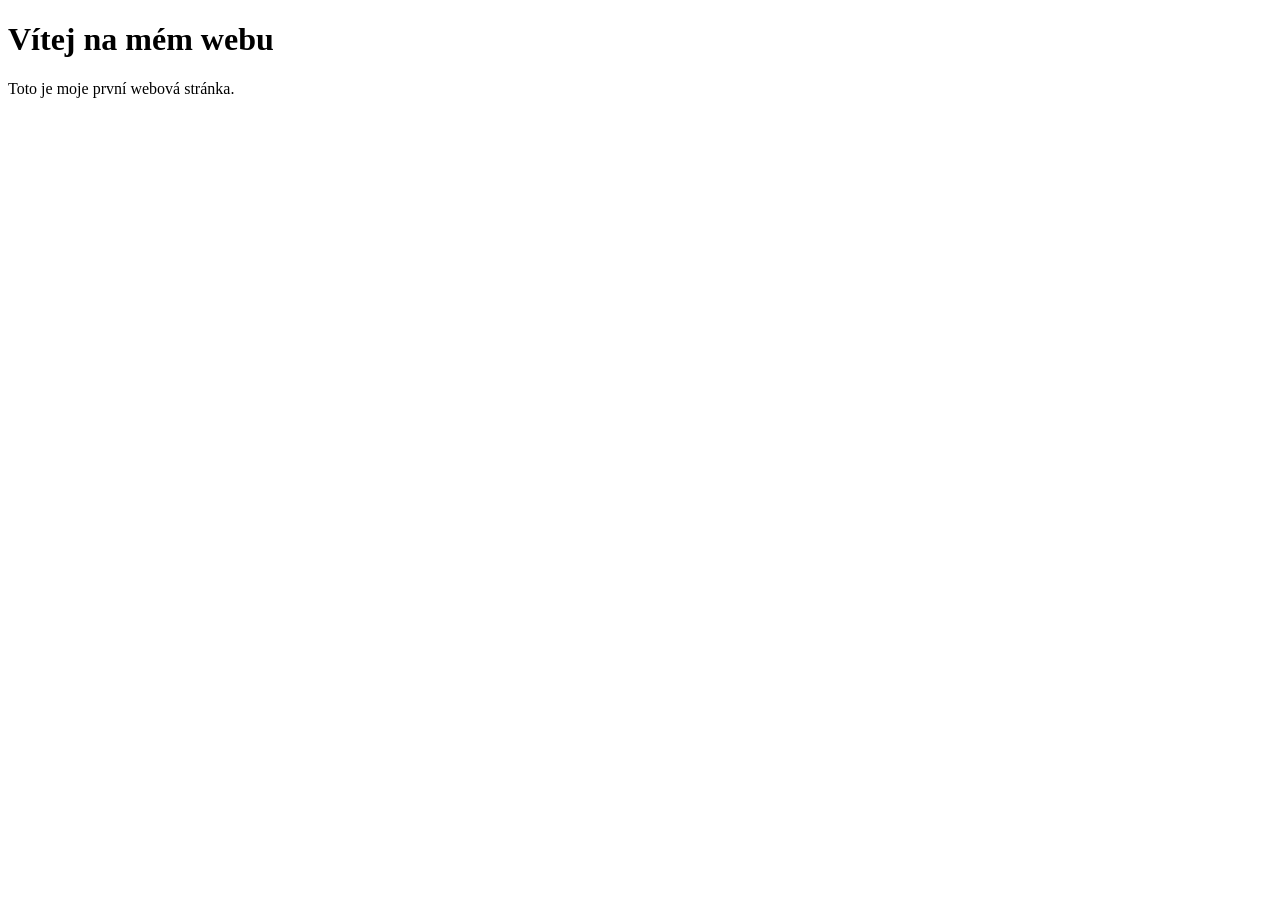
==== index.html @ 87fc3388 "Prvni verze" ====
<!DOCTYPE html>
<html lang="cs">
<head>
    <meta charset="UTF-8">
    <title>Můj web</title>
</head>
<body>

    <h1>Vítej na mém webu</h1>

    <p>Toto je moje první webová stránka.</p>

</body>
</html>
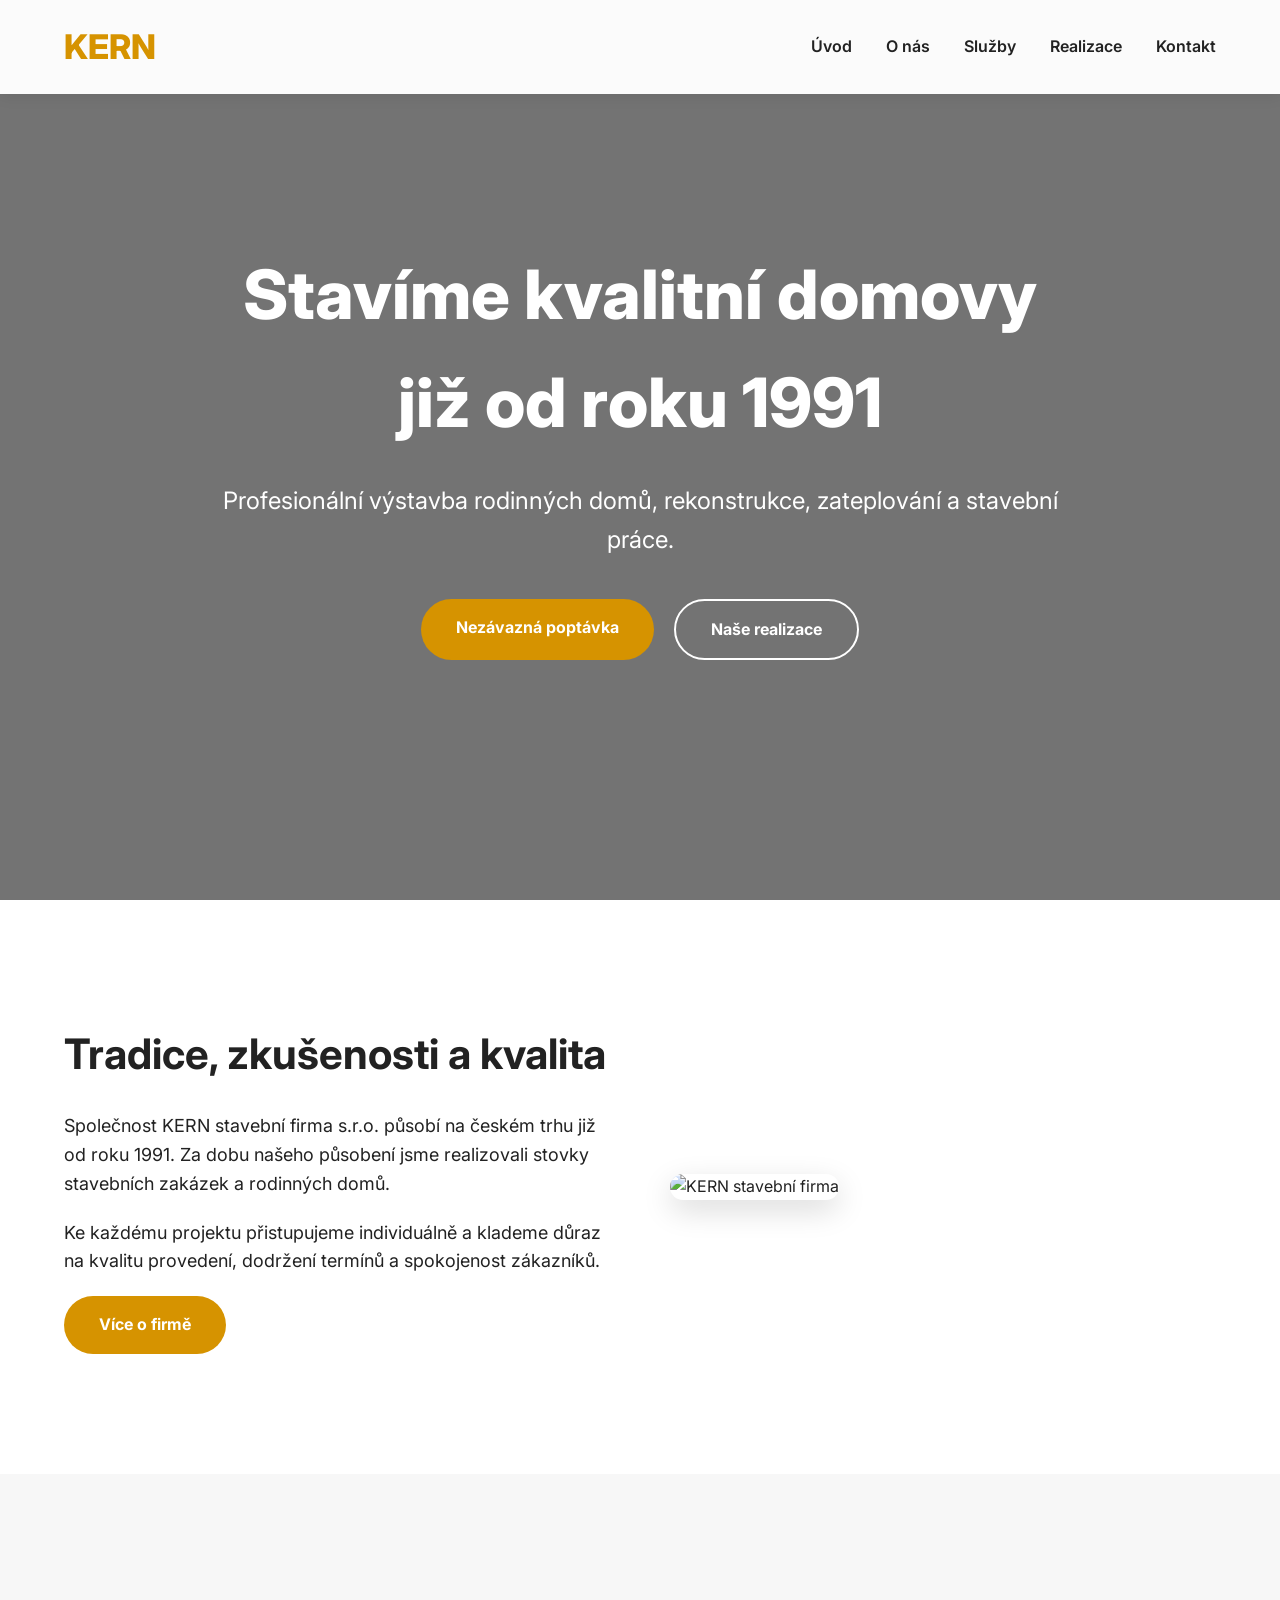
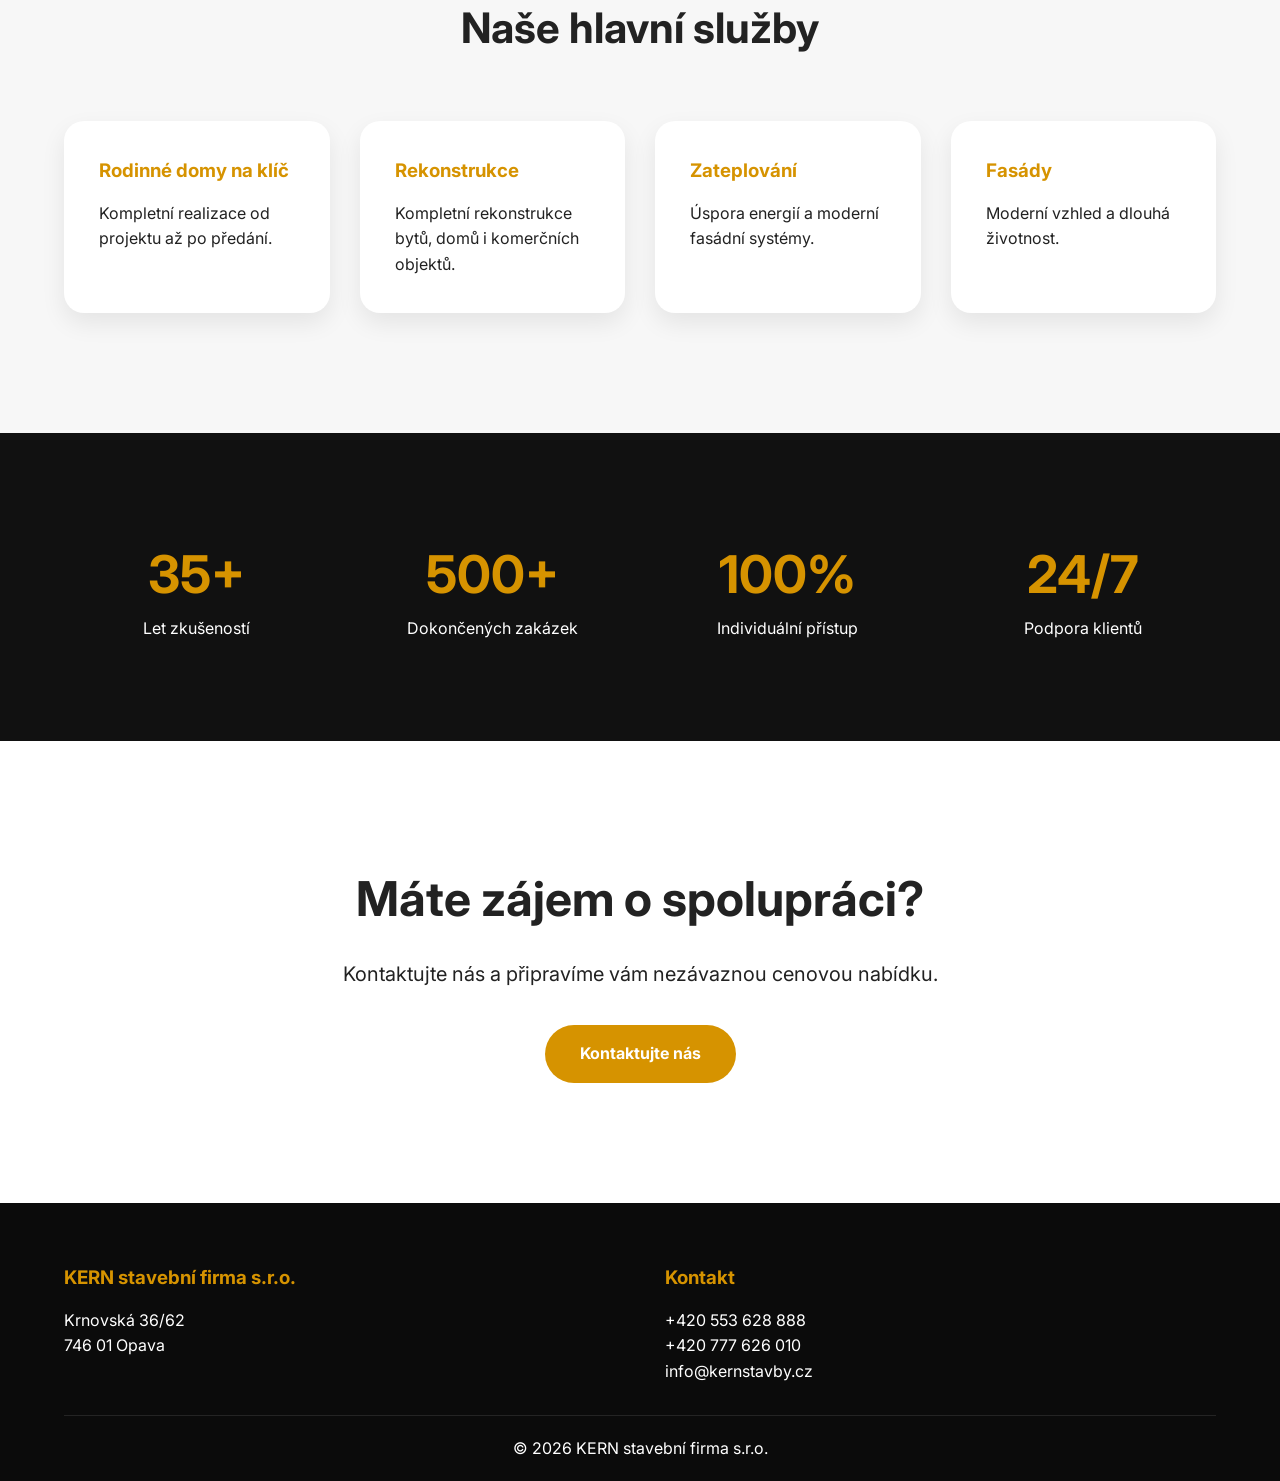
==== commit 29e3d7ca: "Pridan formular" ====
--- a/index.html
+++ b/index.html
@@ -1,14 +1,272 @@
 <!DOCTYPE html>
 <html lang="cs">
+
 <head>
-    <meta charset="UTF-8">
-    <title>Můj web</title>
+
+<meta charset="UTF-8">
+<meta name="viewport" content="width=device-width, initial-scale=1.0">
+
+<title>KERN stavební firma s.r.o.</title>
+
+<link rel="preconnect" href="https://fonts.googleapis.com">
+<link rel="preconnect" href="https://fonts.gstatic.com" crossorigin>
+
+<link href="https://fonts.googleapis.com/css2?family=Inter:wght@300;400;500;600;700;800&display=swap" rel="stylesheet">
+
+<link rel="stylesheet" href="style.css">
+
 </head>
+
 <body>
 
-    <h1>Vítej na mém webu</h1>
-
-    <p>Toto je moje první webová stránka.</p>
+<header>
+
+<div class="container">
+
+<div class="navbar">
+
+<a href="index.html" class="logo">
+KERN
+</a>
+
+<nav>
+
+<a href="index.html">Úvod</a>
+<a href="o-nas.html">O nás</a>
+<a href="sluzby.html">Služby</a>
+<a href="realizace.html">Realizace</a>
+<a href="kontakt.html">Kontakt</a>
+
+</nav>
+
+</div>
+
+</div>
+
+</header>
+
+<section class="hero">
+
+<div class="hero-overlay"></div>
+
+<div class="hero-content">
+
+<h1>
+Stavíme kvalitní domovy již od roku 1991
+</h1>
+
+<p>
+Profesionální výstavba rodinných domů,
+rekonstrukce, zateplování a stavební práce.
+</p>
+
+<div class="hero-buttons">
+
+<a href="kontakt.html" class="btn-primary">
+Nezávazná poptávka
+</a>
+
+<a href="realizace.html" class="btn-secondary">
+Naše realizace
+</a>
+
+</div>
+
+</div>
+
+</section>
+
+<section class="intro">
+
+<div class="container">
+
+<div class="intro-grid">
+
+<div>
+
+<h2>
+Tradice, zkušenosti a kvalita
+</h2>
+
+<p>
+Společnost KERN stavební firma s.r.o.
+působí na českém trhu již od roku 1991.
+Za dobu našeho působení jsme realizovali
+stovky stavebních zakázek a rodinných domů.
+</p>
+
+<p>
+Ke každému projektu přistupujeme individuálně
+a klademe důraz na kvalitu provedení,
+dodržení termínů a spokojenost zákazníků.
+</p>
+
+<a href="o-nas.html" class="btn-primary">
+Více o firmě
+</a>
+
+</div>
+
+<div>
+
+<img src="images/firma.jpg" alt="KERN stavební firma">
+
+</div>
+
+</div>
+
+</div>
+
+</section>
+
+<section class="services-home">
+
+<div class="container">
+
+<h2>
+Naše hlavní služby
+</h2>
+
+<div class="cards">
+
+<div class="card">
+
+<h3>Rodinné domy na klíč</h3>
+
+<p>
+Kompletní realizace od projektu až po předání.
+</p>
+
+</div>
+
+<div class="card">
+
+<h3>Rekonstrukce</h3>
+
+<p>
+Kompletní rekonstrukce bytů,
+domů i komerčních objektů.
+</p>
+
+</div>
+
+<div class="card">
+
+<h3>Zateplování</h3>
+
+<p>
+Úspora energií a moderní fasádní systémy.
+</p>
+
+</div>
+
+<div class="card">
+
+<h3>Fasády</h3>
+
+<p>
+Moderní vzhled a dlouhá životnost.
+</p>
+
+</div>
+
+</div>
+
+</div>
+
+</section>
+
+<section class="stats">
+
+<div class="container">
+
+<div class="stats-grid">
+
+<div>
+<h3>35+</h3>
+<p>Let zkušeností</p>
+</div>
+
+<div>
+<h3>500+</h3>
+<p>Dokončených zakázek</p>
+</div>
+
+<div>
+<h3>100%</h3>
+<p>Individuální přístup</p>
+</div>
+
+<div>
+<h3>24/7</h3>
+<p>Podpora klientů</p>
+</div>
+
+</div>
+
+</div>
+
+</section>
+
+<section class="cta">
+
+<div class="container">
+
+<h2>
+Máte zájem o spolupráci?
+</h2>
+
+<p>
+Kontaktujte nás a připravíme vám
+nezávaznou cenovou nabídku.
+</p>
+
+<a href="kontakt.html" class="btn-primary">
+Kontaktujte nás
+</a>
+
+</div>
+
+</section>
+
+<footer>
+
+<div class="container">
+
+<div class="footer-grid">
+
+<div>
+
+<h3>KERN stavební firma s.r.o.</h3>
+
+<p>
+Krnovská 36/62<br>
+746 01 Opava
+</p>
+
+</div>
+
+<div>
+
+<h3>Kontakt</h3>
+
+<p>+420 553 628 888</p>
+<p>+420 777 626 010</p>
+<p>info@kernstavby.cz</p>
+
+</div>
+
+</div>
+
+<div class="copyright">
+
+© 2026 KERN stavební firma s.r.o.
+
+</div>
+
+</div>
+
+</footer>
 
 </body>
 </html>
--- a/style.css
+++ b/style.css
@@ -0,0 +1,268 @@
+*{
+margin:0;
+padding:0;
+box-sizing:border-box;
+}
+
+html{
+scroll-behavior:smooth;
+}
+
+body{
+font-family:'Inter',sans-serif;
+line-height:1.6;
+color:#222;
+background:#fff;
+}
+
+.container{
+width:90%;
+max-width:1300px;
+margin:auto;
+}
+
+header{
+position:fixed;
+top:0;
+left:0;
+width:100%;
+background:rgba(255,255,255,.97);
+backdrop-filter:blur(10px);
+z-index:1000;
+box-shadow:0 2px 15px rgba(0,0,0,.08);
+}
+
+.navbar{
+display:flex;
+justify-content:space-between;
+align-items:center;
+padding:20px 0;
+}
+
+.logo{
+font-size:34px;
+font-weight:800;
+text-decoration:none;
+color:#d69300;
+}
+
+nav a{
+margin-left:30px;
+text-decoration:none;
+color:#222;
+font-weight:600;
+transition:.3s;
+}
+
+nav a:hover{
+color:#d69300;
+}
+
+.hero{
+height:100vh;
+background:
+linear-gradient(rgba(0,0,0,.55),rgba(0,0,0,.55)),
+url('images/hero.jpg');
+background-size:cover;
+background-position:center;
+display:flex;
+align-items:center;
+justify-content:center;
+text-align:center;
+color:white;
+position:relative;
+}
+
+.hero-content{
+max-width:900px;
+padding:20px;
+}
+
+.hero h1{
+font-size:68px;
+font-weight:800;
+margin-bottom:25px;
+}
+
+.hero p{
+font-size:24px;
+margin-bottom:40px;
+}
+
+.hero-buttons{
+display:flex;
+justify-content:center;
+gap:20px;
+flex-wrap:wrap;
+}
+
+.btn-primary{
+display:inline-block;
+padding:16px 35px;
+background:#d69300;
+color:white;
+text-decoration:none;
+border-radius:50px;
+font-weight:700;
+transition:.3s;
+}
+
+.btn-primary:hover{
+transform:translateY(-3px);
+}
+
+.btn-secondary{
+display:inline-block;
+padding:16px 35px;
+border:2px solid white;
+color:white;
+text-decoration:none;
+border-radius:50px;
+font-weight:700;
+}
+
+.intro{
+padding:120px 0;
+}
+
+.intro-grid{
+display:grid;
+grid-template-columns:1fr 1fr;
+gap:60px;
+align-items:center;
+}
+
+.intro img{
+width:100%;
+border-radius:20px;
+box-shadow:0 10px 30px rgba(0,0,0,.15);
+}
+
+.intro h2{
+font-size:42px;
+margin-bottom:25px;
+}
+
+.intro p{
+margin-bottom:20px;
+font-size:18px;
+}
+
+.services-home{
+padding:120px 0;
+background:#f7f7f7;
+}
+
+.services-home h2{
+text-align:center;
+font-size:42px;
+margin-bottom:60px;
+}
+
+.cards{
+display:grid;
+grid-template-columns:repeat(auto-fit,minmax(250px,1fr));
+gap:30px;
+}
+
+.card{
+background:white;
+padding:35px;
+border-radius:20px;
+box-shadow:0 10px 25px rgba(0,0,0,.08);
+transition:.3s;
+}
+
+.card:hover{
+transform:translateY(-10px);
+}
+
+.card h3{
+color:#d69300;
+margin-bottom:15px;
+}
+
+.stats{
+padding:100px 0;
+background:#111;
+color:white;
+}
+
+.stats-grid{
+display:grid;
+grid-template-columns:repeat(4,1fr);
+text-align:center;
+gap:30px;
+}
+
+.stats h3{
+font-size:52px;
+color:#d69300;
+}
+
+.cta{
+padding:120px 0;
+text-align:center;
+}
+
+.cta h2{
+font-size:48px;
+margin-bottom:20px;
+}
+
+.cta p{
+font-size:20px;
+margin-bottom:35px;
+}
+
+footer{
+background:#0b0b0b;
+color:white;
+padding:60px 0 20px;
+}
+
+.footer-grid{
+display:grid;
+grid-template-columns:1fr 1fr;
+gap:50px;
+margin-bottom:30px;
+}
+
+.footer-grid h3{
+margin-bottom:15px;
+color:#d69300;
+}
+
+.copyright{
+text-align:center;
+padding-top:20px;
+border-top:1px solid rgba(255,255,255,.1);
+}
+
+@media(max-width:900px){
+
+.hero h1{
+font-size:42px;
+}
+
+.hero p{
+font-size:18px;
+}
+
+.intro-grid{
+grid-template-columns:1fr;
+}
+
+.stats-grid{
+grid-template-columns:1fr 1fr;
+}
+
+.footer-grid{
+grid-template-columns:1fr;
+}
+
+nav{
+display:none;
+}
+
+}
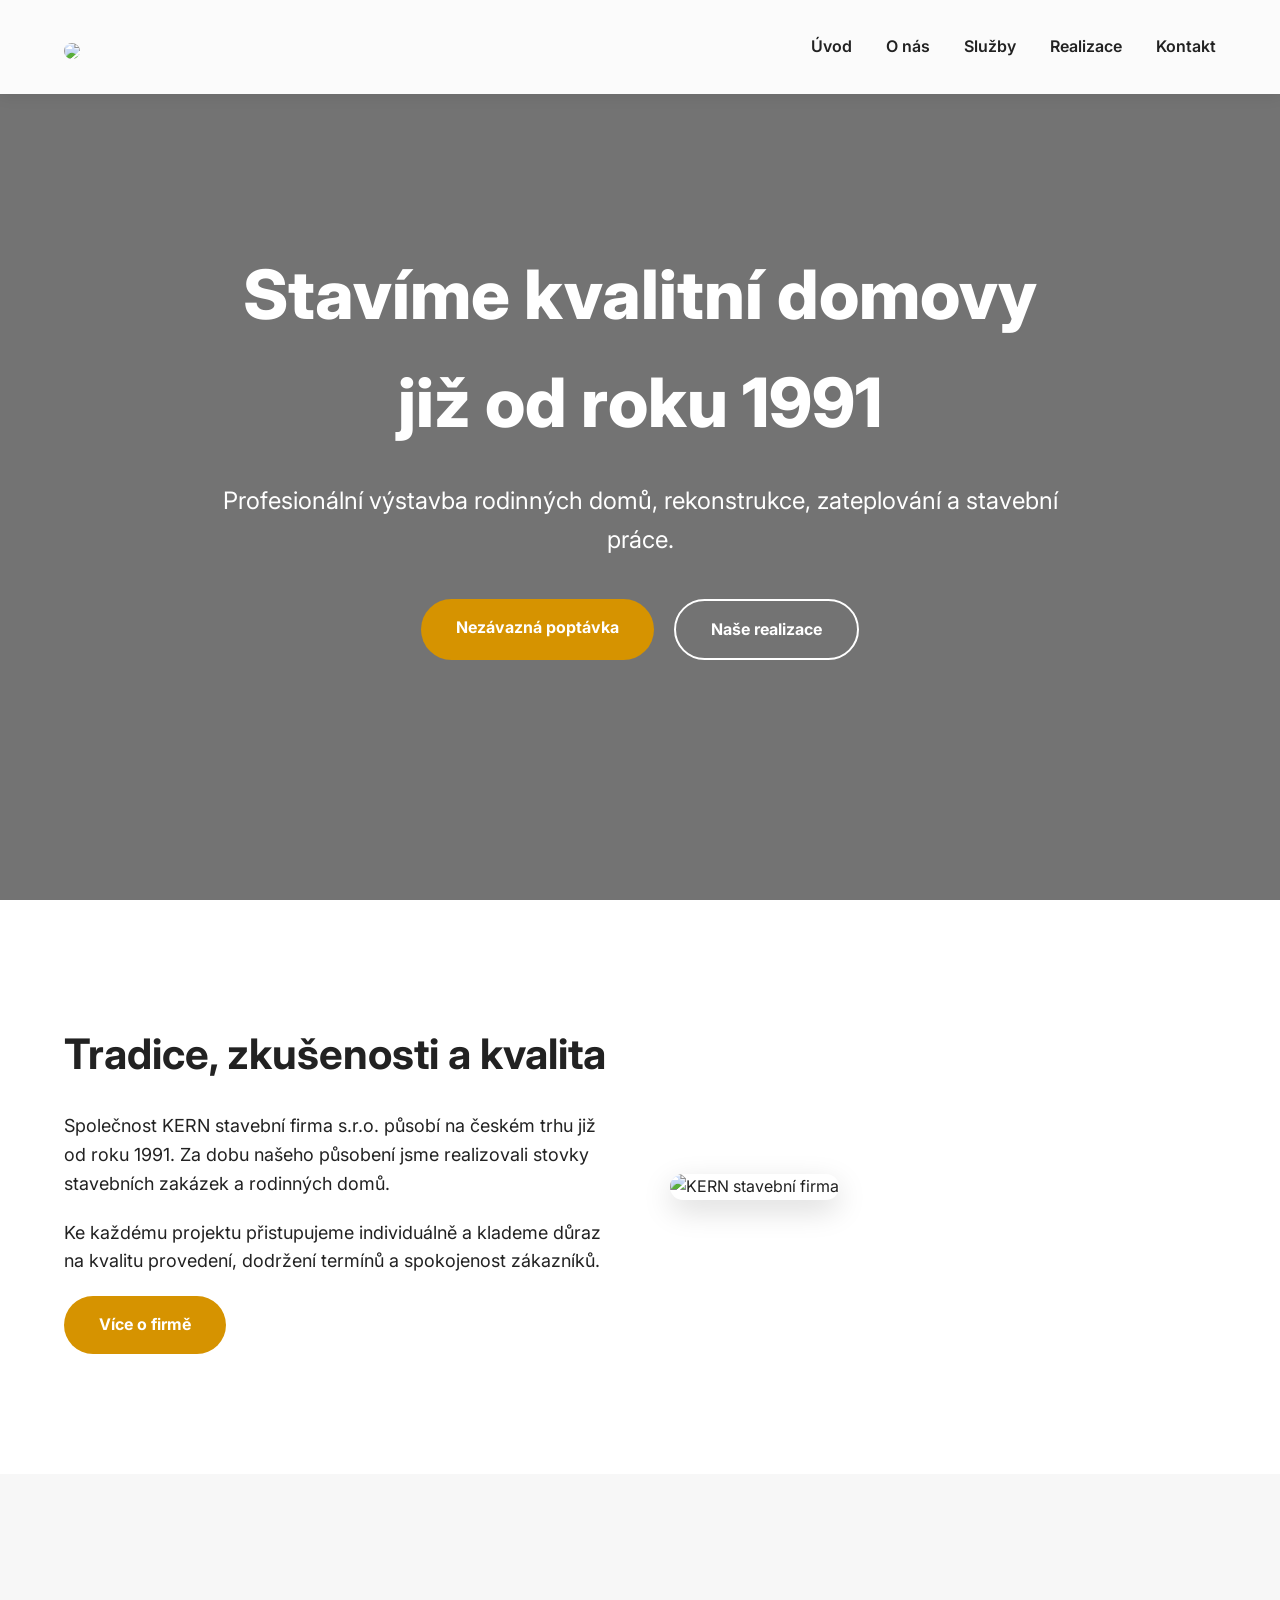
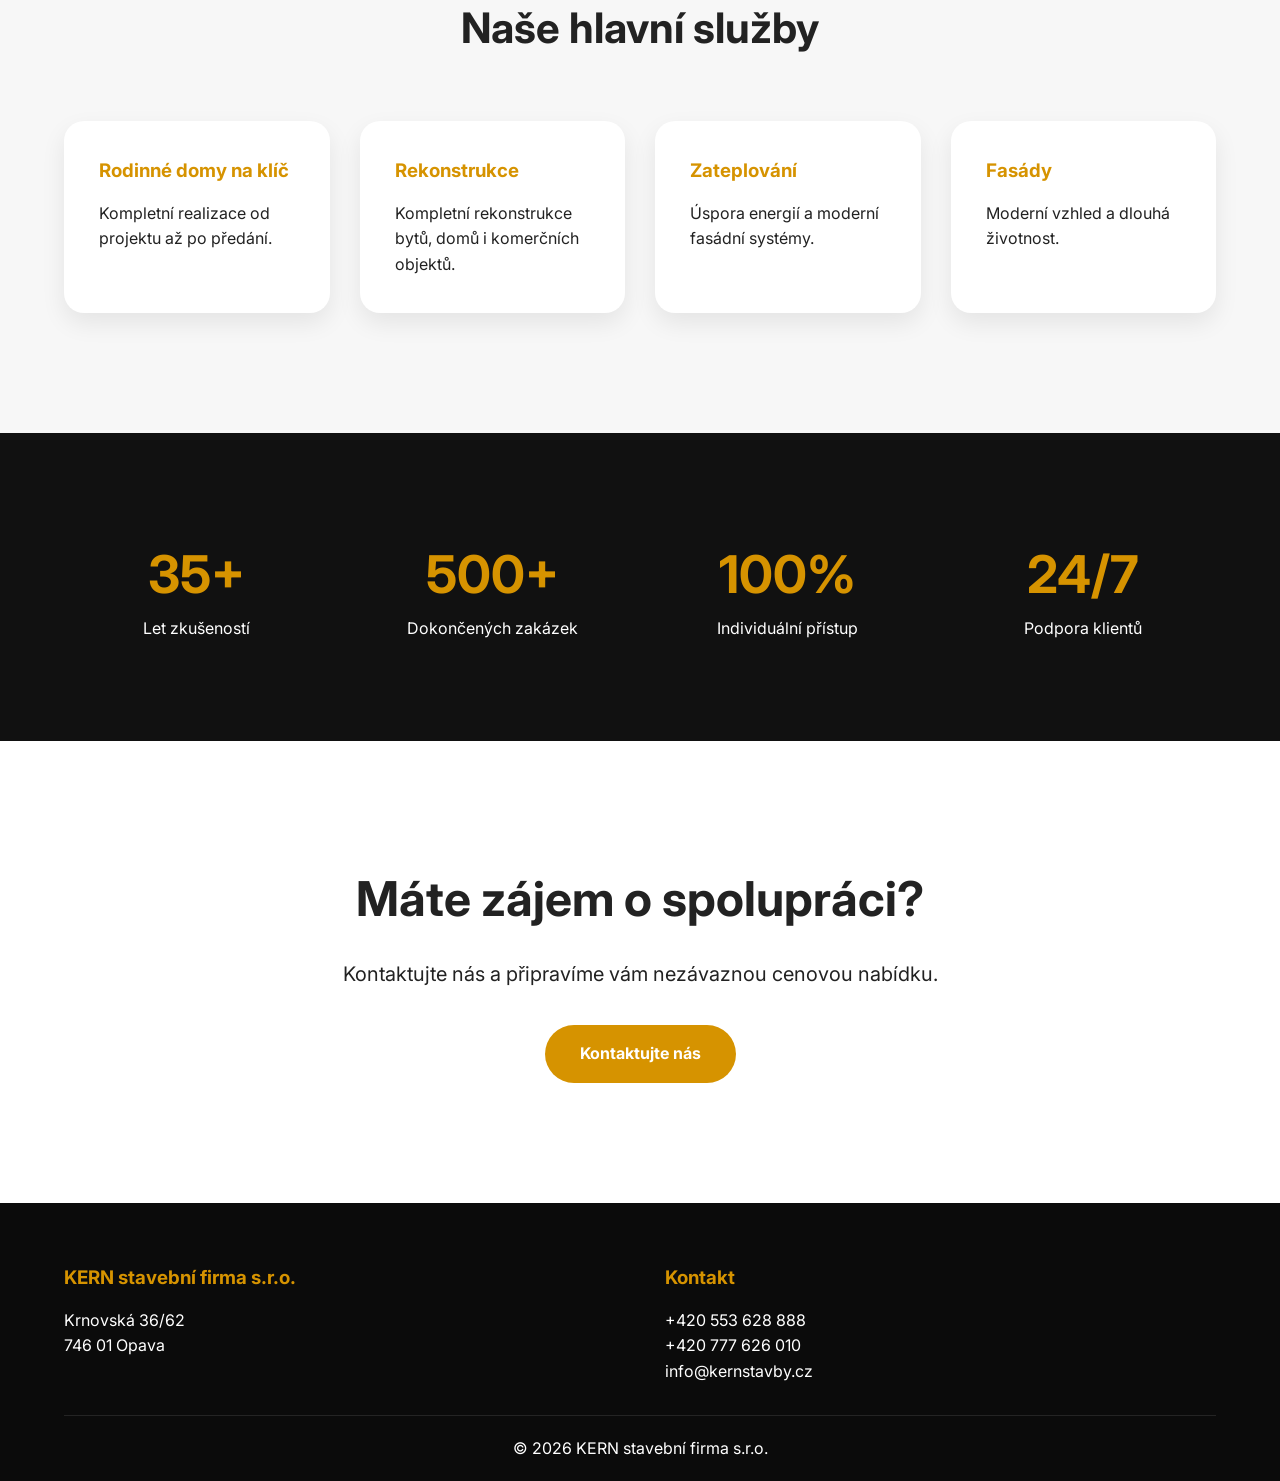
==== commit 0c7919f9: "obrazky realizace" ====
--- a/index.html
+++ b/index.html
@@ -26,7 +26,7 @@
 <div class="navbar">
 
 <a href="index.html" class="logo">
-KERN
+<img src="http://www.kernstavby.cz/foto/reference/full/200901231531491.JPG" style="width:10%;border-radius:15px;">
 </a>
 
 <nav>
@@ -109,7 +109,7 @@
 
 <div>
 
-<img src="images/firma.jpg" alt="KERN stavební firma">
+<img src="http://www.kernstavby.cz/foto/reference/full/200912070931373.JPG" alt="KERN stavební firma">
 
 </div>
 
--- a/style.css
+++ b/style.css
@@ -254,15 +254,26 @@
 }
 
 .stats-grid{
-grid-template-columns:1fr 1fr;
+grid-template-columns:1fr;
 }
 
 .footer-grid{
 grid-template-columns:1fr;
 }
 
+.navbar{
+flex-direction:column;
+}
+
 nav{
-display:none;
+margin-top:20px;
+display:flex;
+flex-direction:column;
+align-items:center;
+}
+
+nav a{
+margin:10px 0;
 }
 
 }
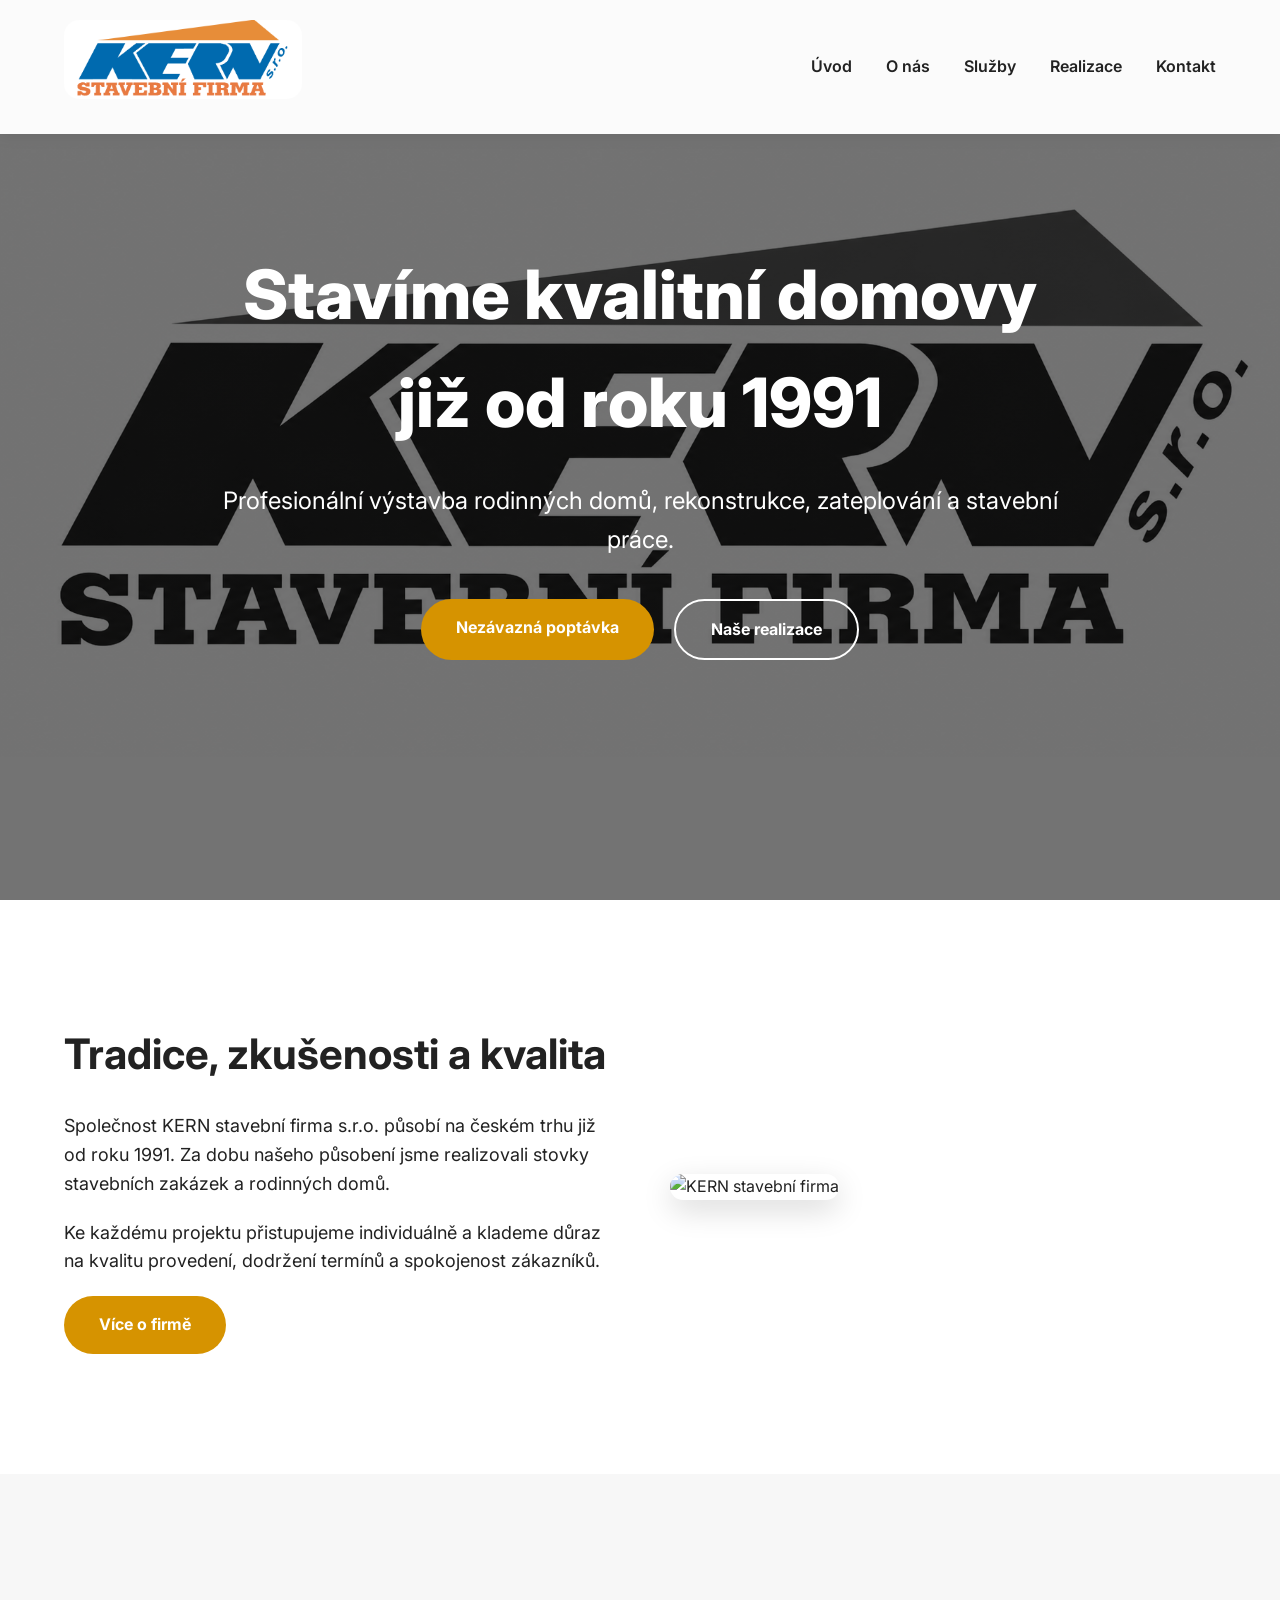
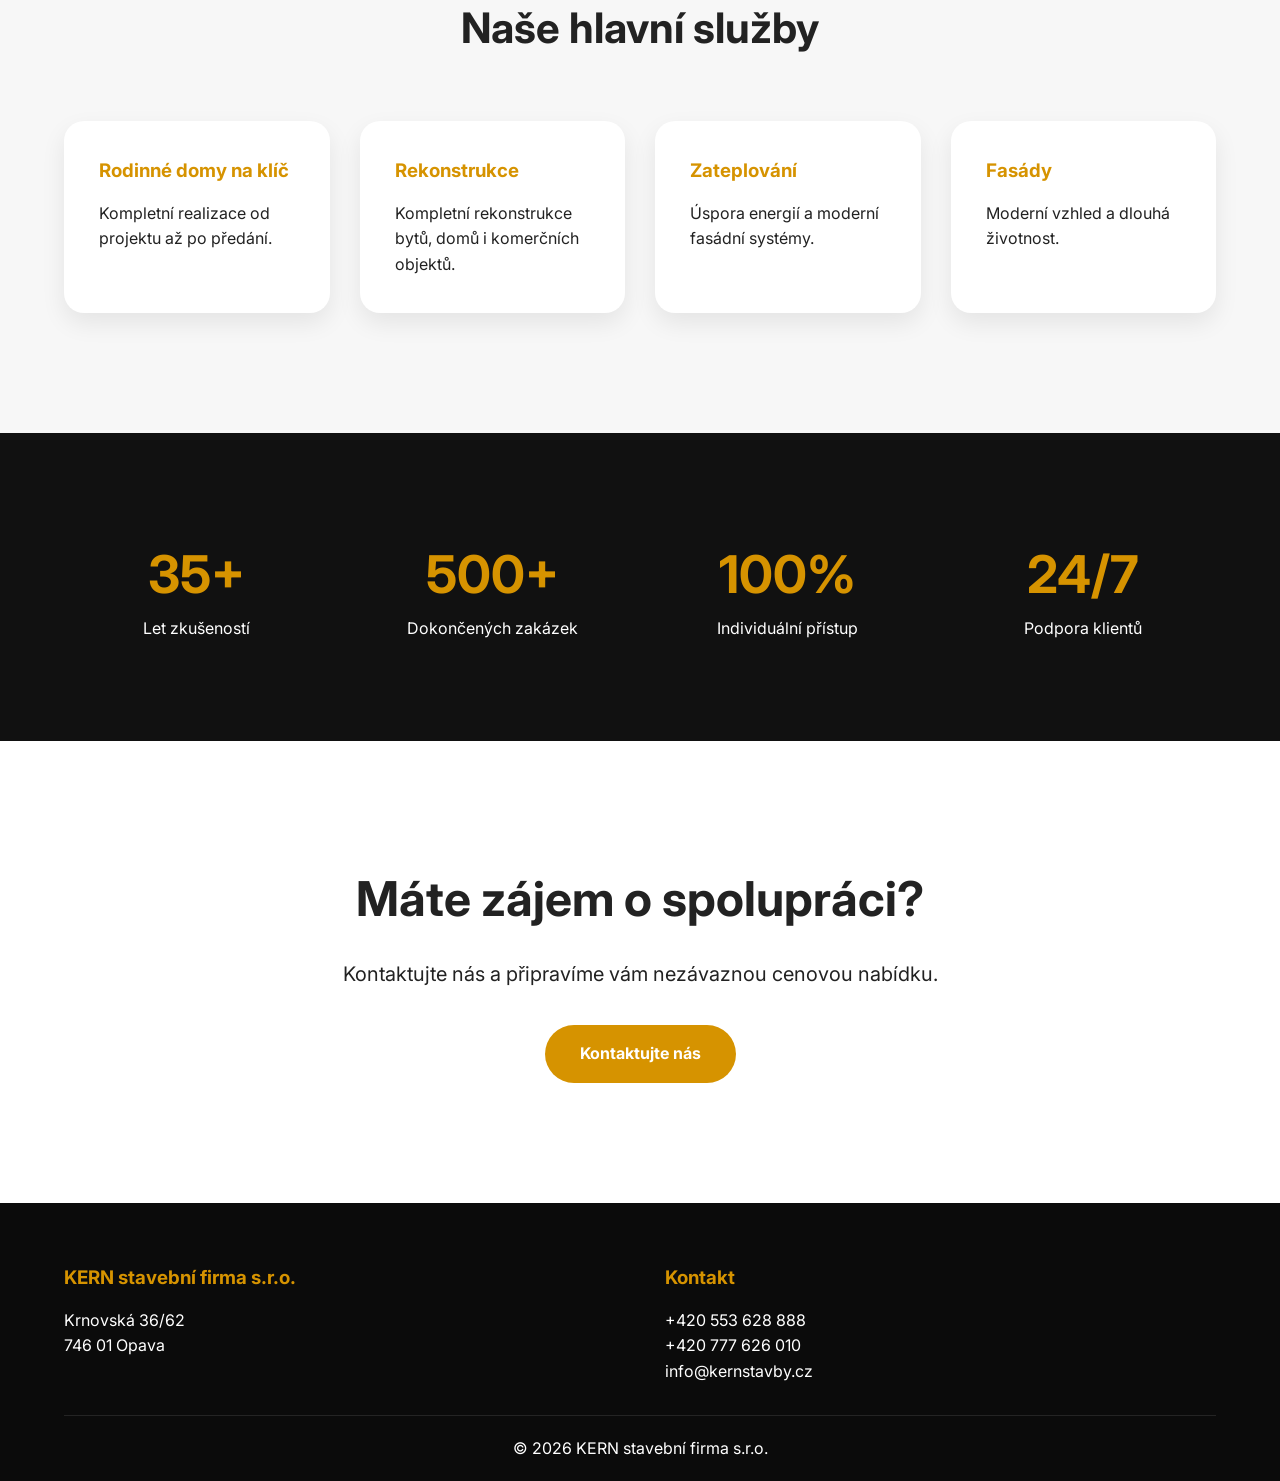
==== commit 592f238e: "hotovo" ====
--- a/index.html
+++ b/index.html
@@ -26,7 +26,7 @@
 <div class="navbar">
 
 <a href="index.html" class="logo">
-<img src="http://www.kernstavby.cz/foto/reference/full/200901231531491.JPG" style="width:10%;border-radius:15px;">
+<img src="images/logofirmy.jpg.png" style="width:70%;border-radius:15px;">
 </a>
 
 <nav>
--- a/style.css
+++ b/style.css
@@ -62,9 +62,10 @@
 height:100vh;
 background:
 linear-gradient(rgba(0,0,0,.55),rgba(0,0,0,.55)),
-url('images/hero.jpg');
-background-size:cover;
-background-position:center;
+url('images/cernobilelogofirmy.png');
+background-size: contain;
+background-repeat: no-repeat;
+background-position: center;
 display:flex;
 align-items:center;
 justify-content:center;
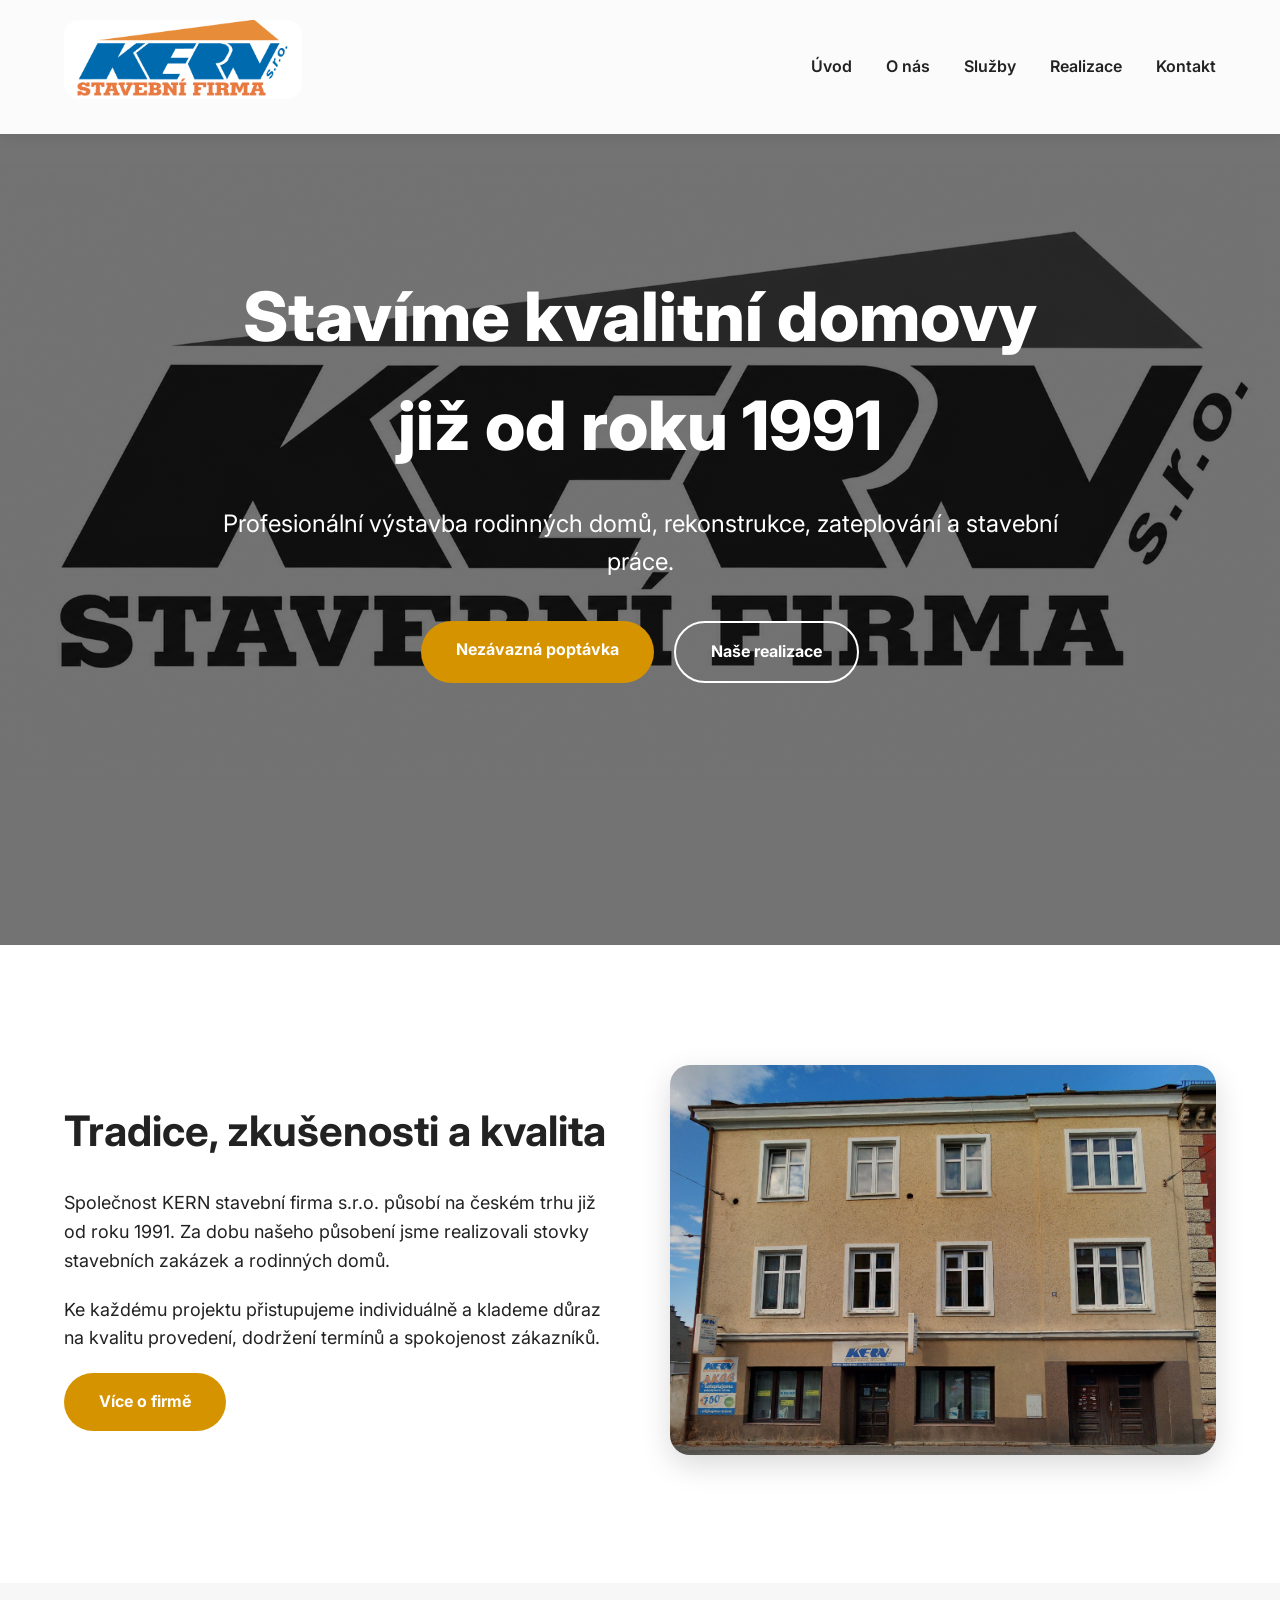
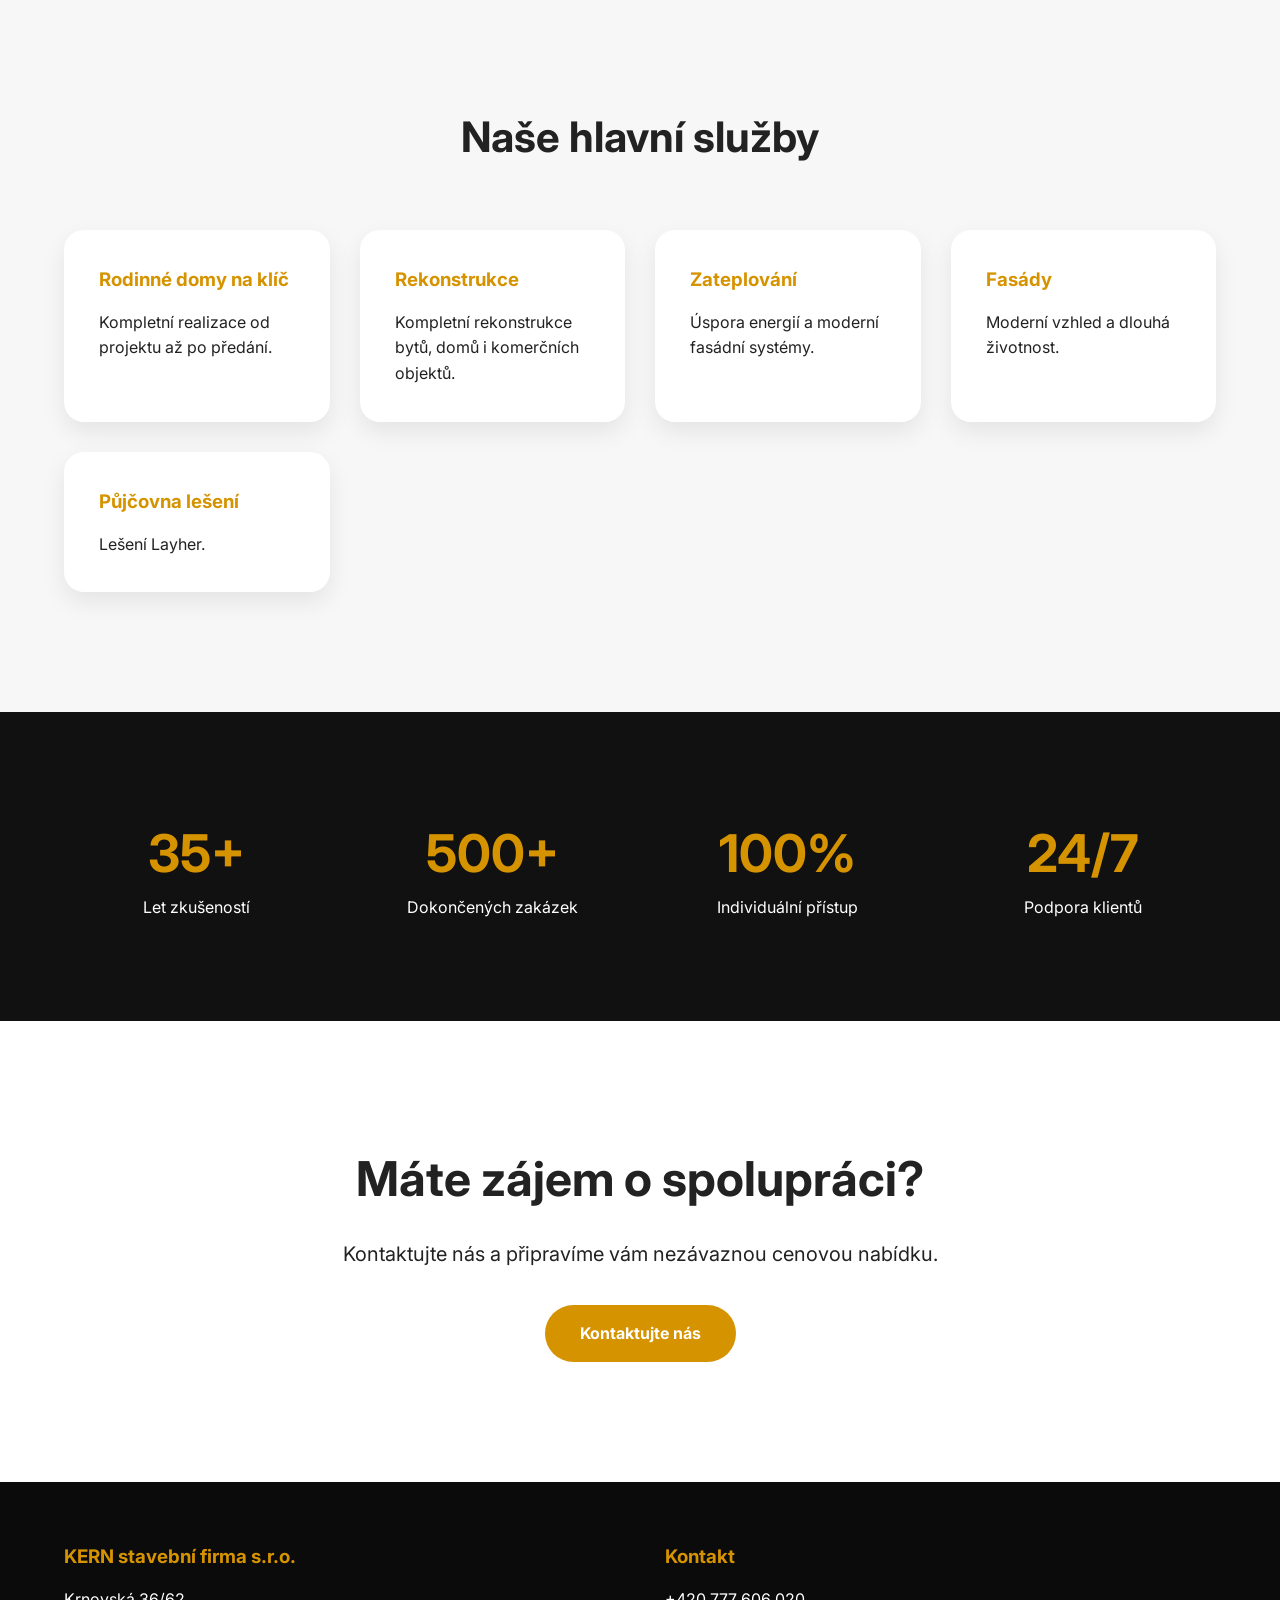
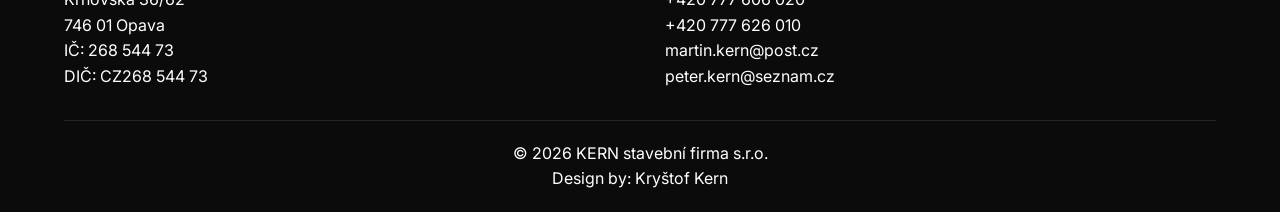
==== commit 867f9bd6: "skoro hotovo" ====
--- a/index.html
+++ b/index.html
@@ -109,7 +109,7 @@
 
 <div>
 
-<img src="http://www.kernstavby.cz/foto/reference/full/200912070931373.JPG" alt="KERN stavební firma">
+<img src="images/firma_budova_oriznute.png" alt="KERN stavební firma">
 
 </div>
 
@@ -170,6 +170,16 @@
 
 </div>
 
+<div class="card">
+
+<h3>Půjčovna lešení</h3>
+
+<p>
+Lešení Layher.
+</p>
+
+</div>
+
 </div>
 
 </div>
@@ -241,7 +251,9 @@
 
 <p>
 Krnovská 36/62<br>
-746 01 Opava
+746 01 Opava<br>
+IČ: 268 544 73<br>
+DIČ: CZ268 544 73<br>
 </p>
 
 </div>
@@ -250,9 +262,10 @@
 
 <h3>Kontakt</h3>
 
-<p>+420 553 628 888</p>
+<p>+420 777 606 020</p>
 <p>+420 777 626 010</p>
-<p>info@kernstavby.cz</p>
+<p>martin.kern@post.cz</p>
+<p>peter.kern@seznam.cz</p>
 
 </div>
 
@@ -260,7 +273,7 @@
 
 <div class="copyright">
 
-© 2026 KERN stavební firma s.r.o.
+© 2026 KERN stavební firma s.r.o.<br>     Design by: Kryštof Kern
 
 </div>
 
--- a/style.css
+++ b/style.css
@@ -59,7 +59,7 @@
 }
 
 .hero{
-height:100vh;
+height:105vh;
 background:
 linear-gradient(rgba(0,0,0,.55),rgba(0,0,0,.55)),
 url('images/cernobilelogofirmy.png');
